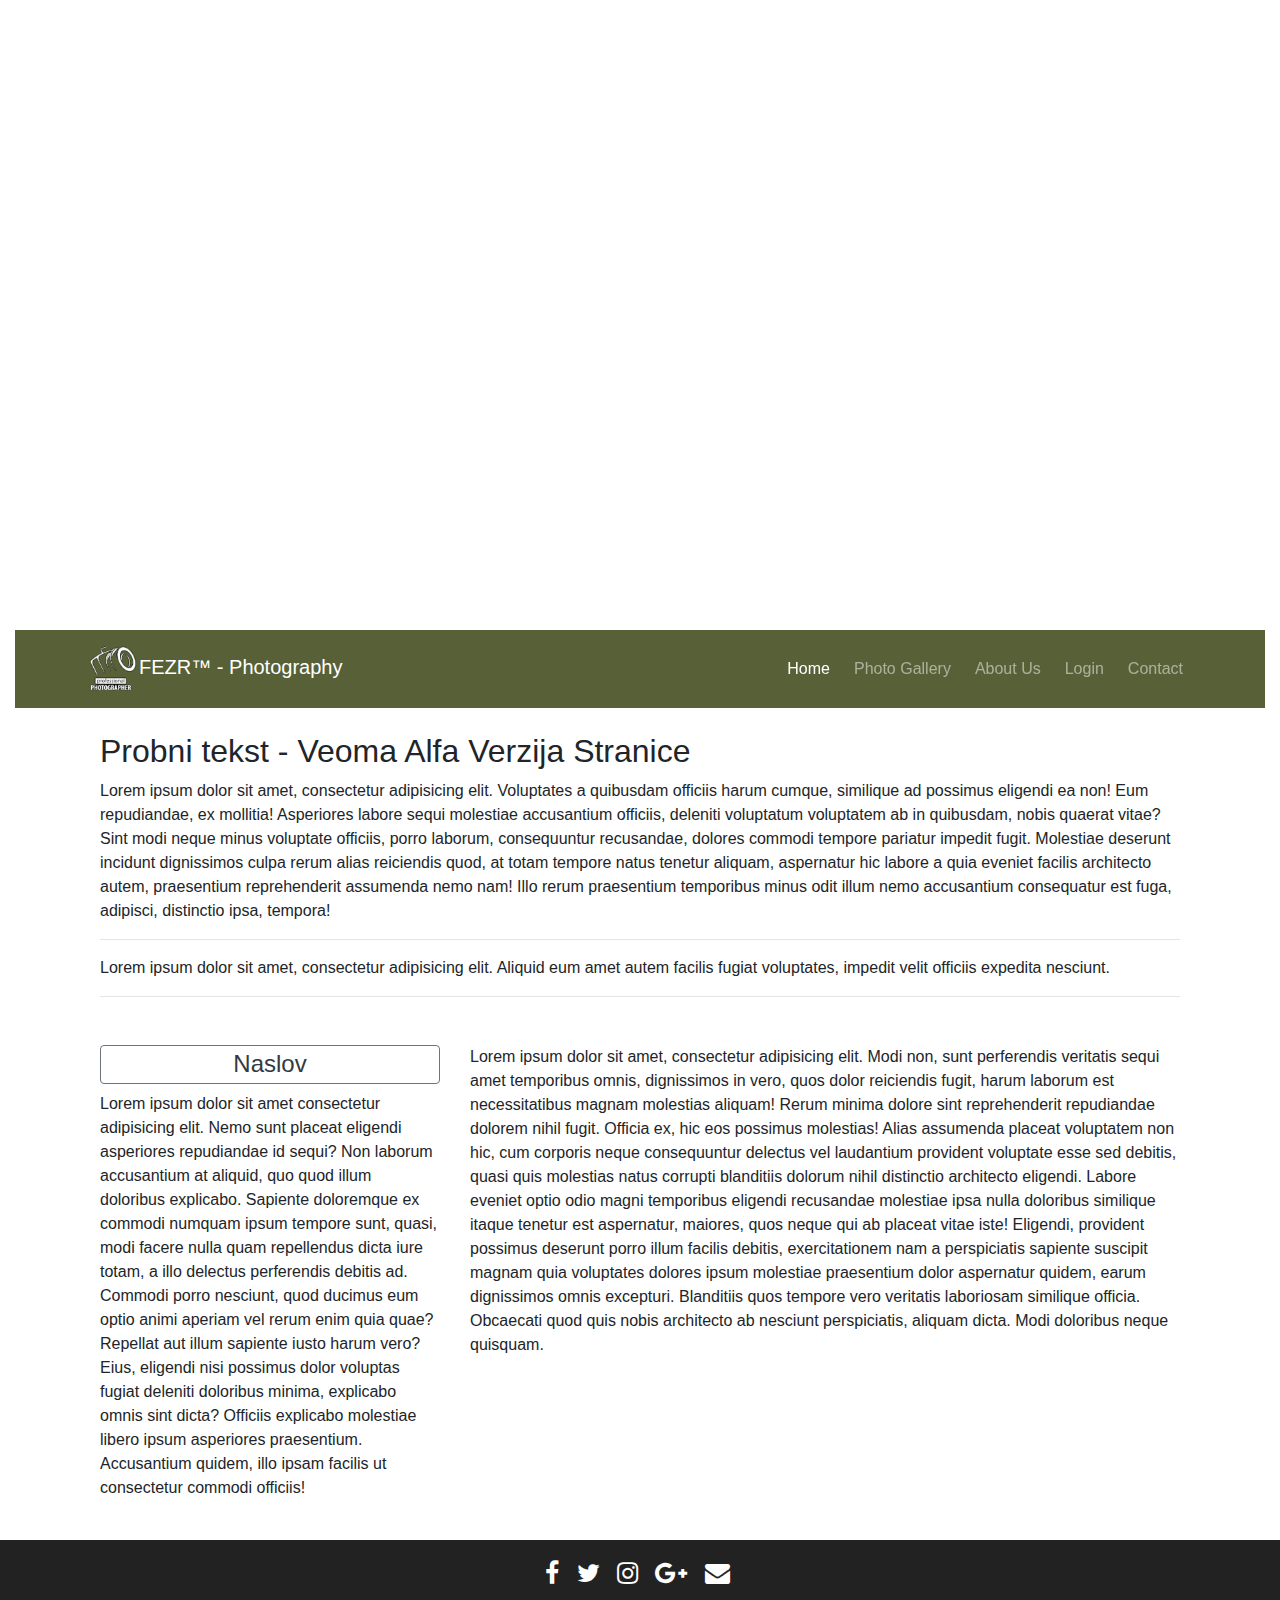
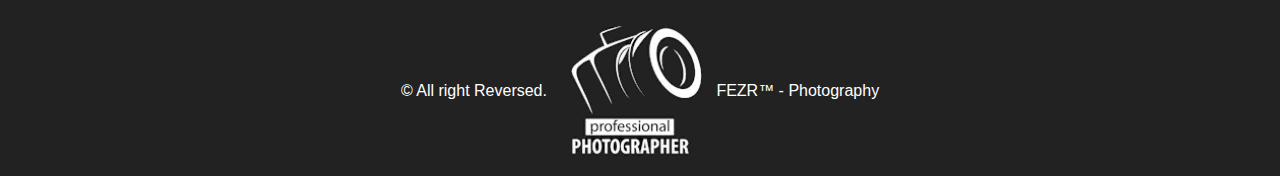
==== Zavrsni/index.html @ 6bd1c499 "Update index.html" ====
<!doctype html>
<html>
<head>
<meta charset="utf-8">
<meta name="viewport" content="width=device-width, initial-scale=1, shrink-to-fit=no">
<title>FEZR Neki Naslov</title>
	
<!-- CSS BS -->
<link href="https://stackpath.bootstrapcdn.com/bootstrap/4.3.1/css/bootstrap.min.css" rel="stylesheet" type="text/css">
<link href="css/main.css" rel="stylesheet" type="text/css">
<link rel="stylesheet" href="https://cdnjs.cloudflare.com/ajax/libs/font-awesome/4.7.0/css/font-awesome.min.css">
	
<!--Fonts-->
<link href="https://fonts.googleapis.com/css?family=Srisakdi" rel="stylesheet">
<link href="https://fonts.googleapis.com/css?family=Rokkitt" rel="stylesheet">

<!-- Scripts -->
<script src="https://ajax.googleapis.com/ajax/libs/jquery/3.2.1/jquery.min.js"></script>
<script src="https://maxcdn.bootstrapcdn.com/bootstrap/4.0.0/js/bootstrap.min.js"></script>
<script src="https://cdnjs.cloudflare.com/ajax/libs/popper.js/1.13.0/umd/popper.min.js"></script>
</head>

<body>
<div  class="container-fluid">
<div class="header background-image py-2">
    <div class="text-white">
        <div class="row mt-5">
                <div class="col-12 text-center">
                        <h1 class="h1font mt-5 pt-5">Neki Veliki Tekst</h1>
                        <h4 class="h4font mt-4">Neki manji tekst sa kratkim opisom - filozofiranje</h4>
                    </div>

        </div>
        <!--/row-->
    </div>
    <!--container-->
</div>
<span class="position-absolute trigger"></span>
<nav class="navbar navbar-expand-lg sticky-top navbar-dark navbar-back py-2">
    <div class="container">
        <a class="navbar-brand" href="#"><span><img class="logo_pic" src="images/Camera.png"></span><span class="remove">FEZR™ - Photography</span></a>
        <button class="navbar-toggler navbar-toggler-right" type="button" data-toggle="collapse" data-target="#navbar1">
            <span class="navbar-toggler-icon"></span>
        </button>
        <div class="collapse navbar-collapse" id="navbar1">
            <ul class="navbar-nav ml-auto">
                <li class="nav-item active hvr-underline-from-center px-1">
                    <a class="nav-link" href="#">Home</a>
                </li>
                <li class="nav-item hvr-underline-from-center px-1">
                    <a class="nav-link" href="photo.html">Photo Gallery</a>
                </li>
                <li class="nav-item hvr-underline-from-center px-1">
                    <a class="nav-link" href="about.html">About Us</a>
                </li>
                <li class="nav-item hvr-underline-from-center px-1">
                    <a class="nav-link" href="login.html">Login</a>
				</li>
				<li class="nav-item hvr-underline-from-center px-1">
                    <a class="nav-link" href="contact.html">Contact</a>
                </li>
            </ul>
        </div>
    </div>
    <script src="javascript/navbar.js"></script>
</nav>


	<div class="container">
		<div class="col-sm-12 py-4">
				<h2>Probni tekst - Veoma Alfa Verzija Stranice</h2>

				<p>Lorem ipsum dolor sit amet, consectetur adipisicing elit. Voluptates a quibusdam officiis harum cumque, similique ad possimus eligendi ea non! Eum repudiandae, ex mollitia! Asperiores labore sequi molestiae accusantium officiis, deleniti voluptatum voluptatem ab in quibusdam, nobis quaerat vitae? Sint modi neque minus voluptate officiis, porro laborum, consequuntur recusandae, dolores commodi tempore pariatur impedit fugit. Molestiae deserunt incidunt dignissimos culpa rerum alias reiciendis quod, at totam tempore natus tenetur aliquam, aspernatur hic labore a quia eveniet facilis architecto autem, praesentium reprehenderit assumenda nemo nam! Illo rerum praesentium temporibus minus odit illum nemo accusantium consequatur est fuga, adipisci, distinctio ipsa, tempora!</p>

				<hr>
				<p>Lorem ipsum dolor sit amet, consectetur adipisicing elit. Aliquid eum amet autem facilis fugiat voluptates, impedit velit officiis expedita nesciunt.</p>
				<hr class="mb-5">
				
				<div class="row boxtext">
					<div class="col-sm-12 col-md-6 col-xl-4">
							<h4 class="text-center bg-white p-1 text-dark border border-secondary rounded">Naslov</h4>
							<p>Lorem ipsum dolor sit amet consectetur adipisicing elit. Nemo sunt placeat eligendi asperiores repudiandae id sequi? Non laborum accusantium at aliquid, quo quod illum doloribus explicabo. Sapiente doloremque ex commodi numquam ipsum tempore sunt, quasi, modi facere nulla quam repellendus dicta iure totam, a illo delectus perferendis debitis ad. Commodi porro nesciunt, quod ducimus eum optio animi aperiam vel rerum enim quia quae? Repellat aut illum sapiente iusto harum vero? Eius, eligendi nisi possimus dolor voluptas fugiat deleniti doloribus minima, explicabo omnis sint dicta? Officiis explicabo molestiae libero ipsum asperiores praesentium. Accusantium quidem, illo ipsam facilis ut consectetur commodi officiis!</p>
					</div>  
					
					<div class="col-sm-12 col-md-6 col-xl-8">
							<p>Lorem ipsum dolor sit amet, consectetur adipisicing elit. Modi non, sunt perferendis veritatis sequi amet temporibus omnis, dignissimos in vero, quos dolor reiciendis fugit, harum laborum est necessitatibus magnam molestias aliquam! Rerum minima dolore sint reprehenderit repudiandae dolorem nihil fugit. Officia ex, hic eos possimus molestias! Alias assumenda placeat voluptatem non hic, cum corporis neque consequuntur delectus vel laudantium provident voluptate esse sed debitis, quasi quis molestias natus corrupti blanditiis dolorum nihil distinctio architecto eligendi. Labore eveniet optio odio magni temporibus eligendi recusandae molestiae ipsa nulla doloribus similique itaque tenetur est aspernatur, maiores, quos neque qui ab placeat vitae iste! Eligendi, provident possimus deserunt porro illum facilis debitis, exercitationem nam a perspiciatis sapiente suscipit magnam quia voluptates dolores ipsum molestiae praesentium dolor aspernatur quidem, earum dignissimos omnis excepturi. Blanditiis quos tempore vero veritatis laboriosam similique officia. Obcaecati quod quis nobis architecto ab nesciunt perspiciatis, aliquam dicta. Modi doloribus neque quisquam.</p>
					</div>   

				</div>
		</div>
		<!--/row-->
	</div>
</div>

	
<!-- Footer -->
<section id="footer">
		<div class="container">		
			<div class="row">
				<div class="col-xs-12 col-sm-12 col-md-12 mt-2 mt-sm-2">
					<ul class="list-unstyled list-inline social text-center">
						<li class="list-inline-item"><a href="#"><i class="fa fa-facebook"></i></a></li>
						<li class="list-inline-item"><a href="#"><i class="fa fa-twitter"></i></a></li>
						<li class="list-inline-item"><a href="#"><i class="fa fa-instagram"></i></a></li>
						<li class="list-inline-item"><a href="#"><i class="fa fa-google-plus"></i></a></li>
						<li class="list-inline-item"><a href="#" target="_blank"><i class="fa fa-envelope"></i></a></li>
					</ul>
				</div>
			
				<div class="col-xs-12 col-sm-12 col-md-12 mt-2 mt-sm-2 text-center text-white">

					<p class="h6">&copy All right Reversed.<a class="text-green ml-2" href="#" target="_blank"><span><img class="logo_pic" src="images/Camera.png"></span> FEZR™ - Photography</a></p>

				</div>
			</div>
		</div>
</section>
	<!-- ./Footer -->
</body>
</html>
---- Zavrsni/css/main.css ----
/* Istorija:
CP: Copy-Paste
main.css: samo za globalni izgled stranica, za personalno prilagodjavanje stranice, koristiti lokalni css
*/


/*header + container */
.background-image {
    min-height: 70vh;
    background-image: url('https://blogmedia.evbstatic.com/wp-content/uploads/wpmulti/sites/3/2017/03/17121953/iStock-610259354.jpg');
    background-size: cover;
    background-position: center;
}

.navbar-back {
    /*background-color: #27663e !important;*/
	/*background-color: #777e52 !important;*/
	background-color: #576037 !important;
576037

}

.sticky-top {
    transition: all 0.25s ease-in;
}

.stuck .sticky-top {
    background-color: #222 !important;
    padding-top: 3px !important;
    padding-bottom: 3px !important;
}


.navbar .navbar-collapse {
    text-align: center;
}

.h1font {
    font-size: 5em !important;
    font-family: 'Rokkitt', serif;
}

.h4font {
    font-size: 1em !important;
    font-family: 'Srisakdi', cursive;
}

.logo_pic {
    max-width:15%; 
    height:auto;
}

/* Underline From Center */
.hvr-underline-from-center {
    display: inline-block;
    vertical-align: middle;
    -webkit-transform: translateZ(0);
    transform: translateZ(0);
    box-shadow: 0 0 1px rgba(0, 0, 0, 0);
    -webkit-backface-visibility: hidden;
    backface-visibility: hidden;
    -moz-osx-font-smoothing: grayscale;
    position: relative;
    overflow: hidden;
}
.hvr-underline-from-center:before {
    content: "";
    position: absolute;
    z-index: -1;
    left: 50%;
    right: 50%;
    bottom: 0;
    background: #9aedb8;
    height: 4px;
    -webkit-transition-property: left, right;
    transition-property: left, right;
    -webkit-transition-duration: 0.3s;
    transition-duration: 0.3s;
    -webkit-transition-timing-function: ease-out;
    transition-timing-function: ease-out;
}
.hvr-underline-from-center:hover:before, .hvr-underline-from-center:focus:before, .hvr-underline-from-center:active:before {
    left: 0;
    right: 0;
}
/* Shutter Out Horizontal */
.hvr-shutter-out-horizontal {
   display: inline-block;
    vertical-align: middle;
    -webkit-transform: translateZ(0);
    transform: translateZ(0);
    box-shadow: 0 0 1px rgba(0, 0, 0, 0);
    -webkit-backface-visibility: hidden;
    backface-visibility: hidden;
    -moz-osx-font-smoothing: grayscale;
    position: relative;
    -webkit-transition-property: color;
    transition-property: color;
    -webkit-transition-duration: 0.3s;
    transition-duration: 0.3s;
}
.hvr-shutter-out-horizontal:before {
    content: "";
    position: absolute;
    z-index: -1;
    top: 0;
    bottom: 0;
    left: 0;
    right: 0;
    background: #9aedb8;
    -webkit-transform: scaleX(0);
    transform: scaleX(0);
    -webkit-transform-origin: 50%;
    transform-origin: 50%;
    -webkit-transition-property: transform;
    transition-property: transform;
    -webkit-transition-duration: 0.3s;
    transition-duration: 0.3s;
    -webkit-transition-timing-function: ease-out;
    transition-timing-function: ease-out;
}
.hvr-shutter-out-horizontal:hover, .hvr-shutter-out-horizontal:focus, .hvr-shutter-out-horizontal:active {
    color: #fff;
}
.hvr-shutter-out-horizontal:hover:before, .hvr-shutter-out-horizontal:focus:before, .hvr-shutter-out-horizontal:active:before {
    -webkit-transform: scaleX(1);
    transform: scaleX(1);
}


/* Footer */
section {
    padding: 10px 0 0;
	/*margin: 0 15px;*/
}

section .section-title {
    text-align: center;
    color: #222222;
    margin-bottom: 50px;
    text-transform: uppercase;
}
#footer {
    background: #222 !important;
}

#footer a {
    color: #ffffff;
    text-decoration: none !important;
    background-color: transparent;
    -webkit-text-decoration-skip: objects;
}
#footer ul.social li{
	padding: 3px 0;
}
#footer ul.social li a i {
    margin-right: 5px;
	font-size:25px;
	-webkit-transition: .5s all ease;
	-moz-transition: .5s all ease;
	transition: .5s all ease;
}
#footer ul.social li:hover a i {
	font-size:30px;
	margin-top:-10px;
}
#footer ul.social li a,
#footer ul.quick-links li a{
	color:#ffffff;
}
#footer ul.social li a:hover{
	color:#eeeeee;
}

#footer ul.quick-links li:hover{
	padding: 3px 0;
	margin-left:5px;
	font-weight:700;
}

@media (max-width:767px){
	#footer h5 {
    padding-left: 0;
    border-left: transparent;
    padding-bottom: 0px;
    margin-bottom: 10px;
	}	
	.h1font {
	    font-size: 10vw !important;
    }
    .remove {
        display: block!important;
    }
}

@media (max-width:576px){
		.h1font {
	    font-size: 10vw !important;
	}	
	#footer h5 {
	border-bottom: 1px solid #eeeeee;
	}
}
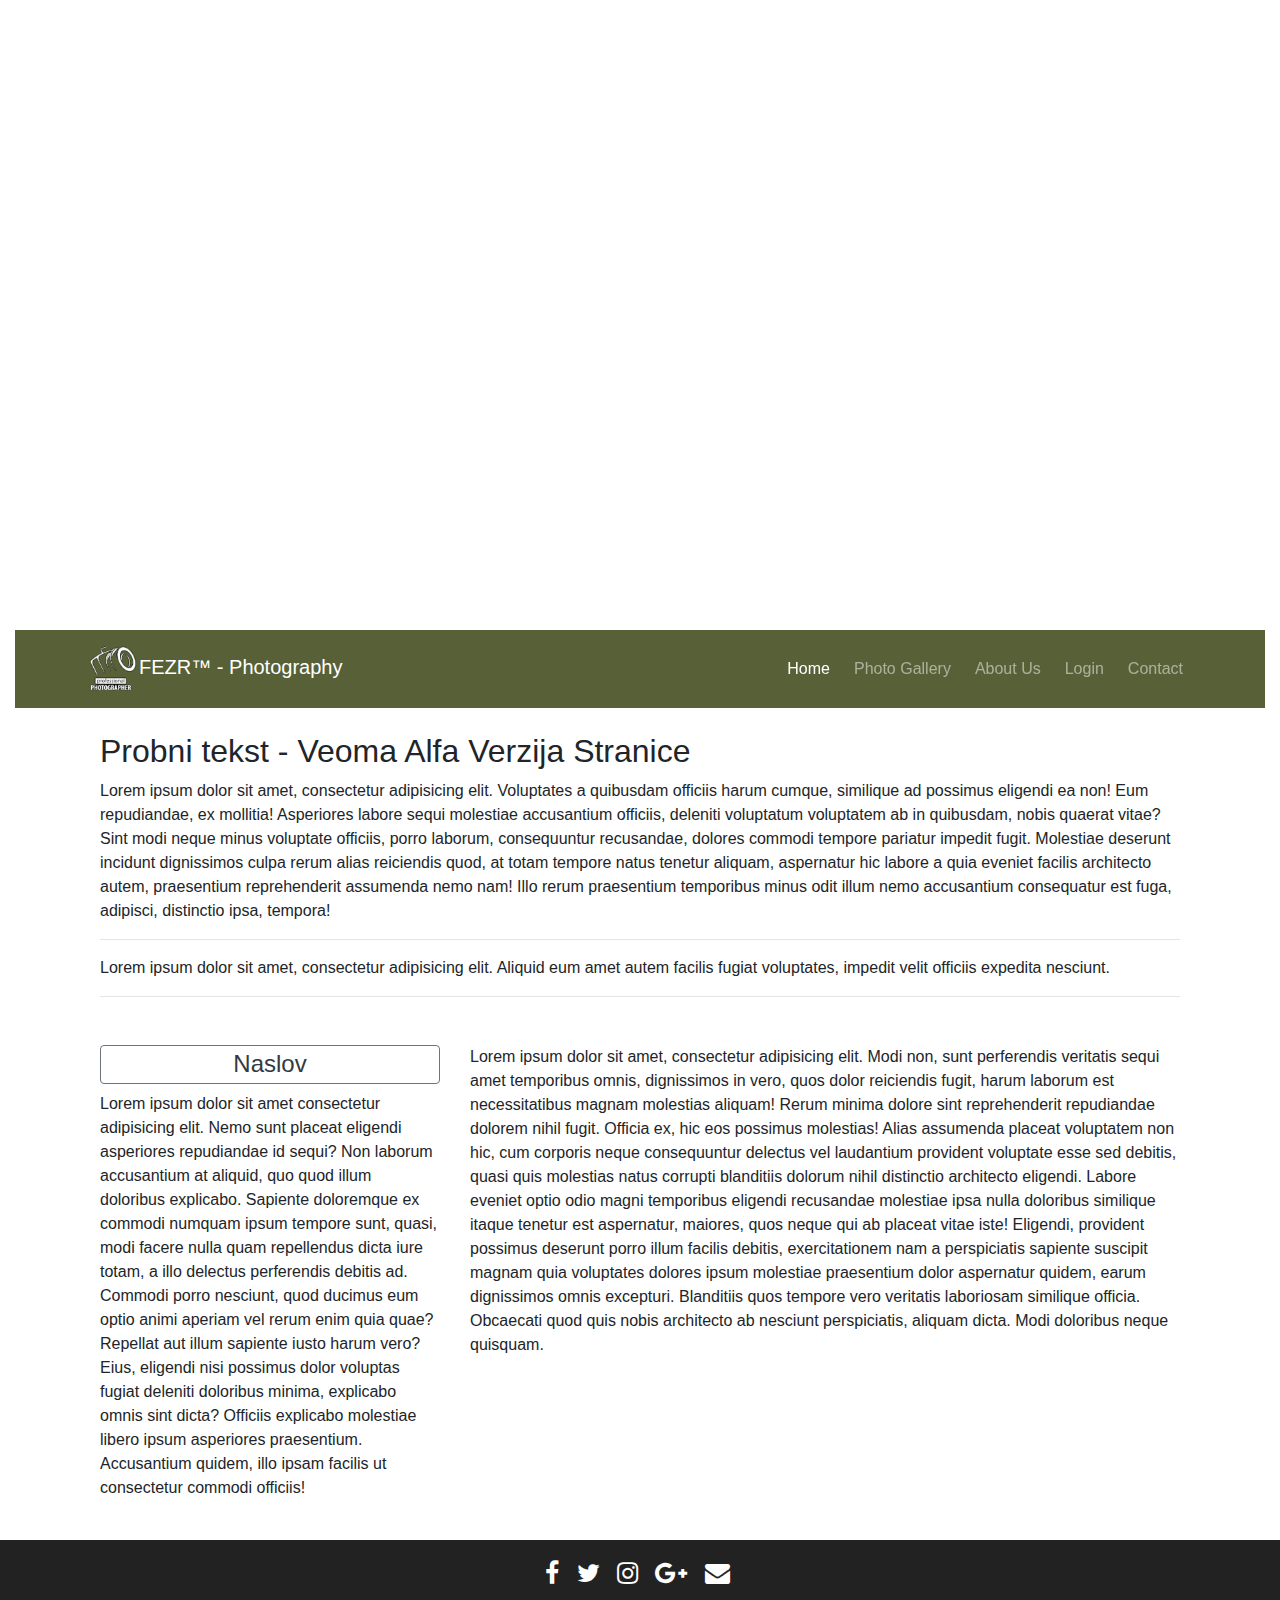
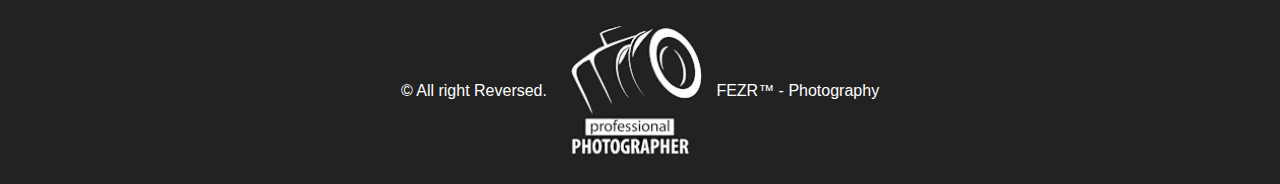
==== commit 6eb24c37: "Update index.html" ====
--- a/Zavrsni/index.html
+++ b/Zavrsni/index.html
@@ -109,7 +109,7 @@
 			
 				<div class="col-xs-12 col-sm-12 col-md-12 mt-2 mt-sm-2 text-center text-white">
 
-					<p class="h6">&copy All right Reversed.<a class="text-green ml-2" href="#" target="_blank"><span><img class="logo_pic" src="images/Camera.png"></span> FEZR™ - Photography</a></p>
+					<p class="h7">&copy All right Reversed.<a class="text-green ml-2" href="#" target="_blank"><span><img class="logo_pic" src="images/Camera.png"></span> FEZR™ - Photography</a></p>
 
 				</div>
 			</div>
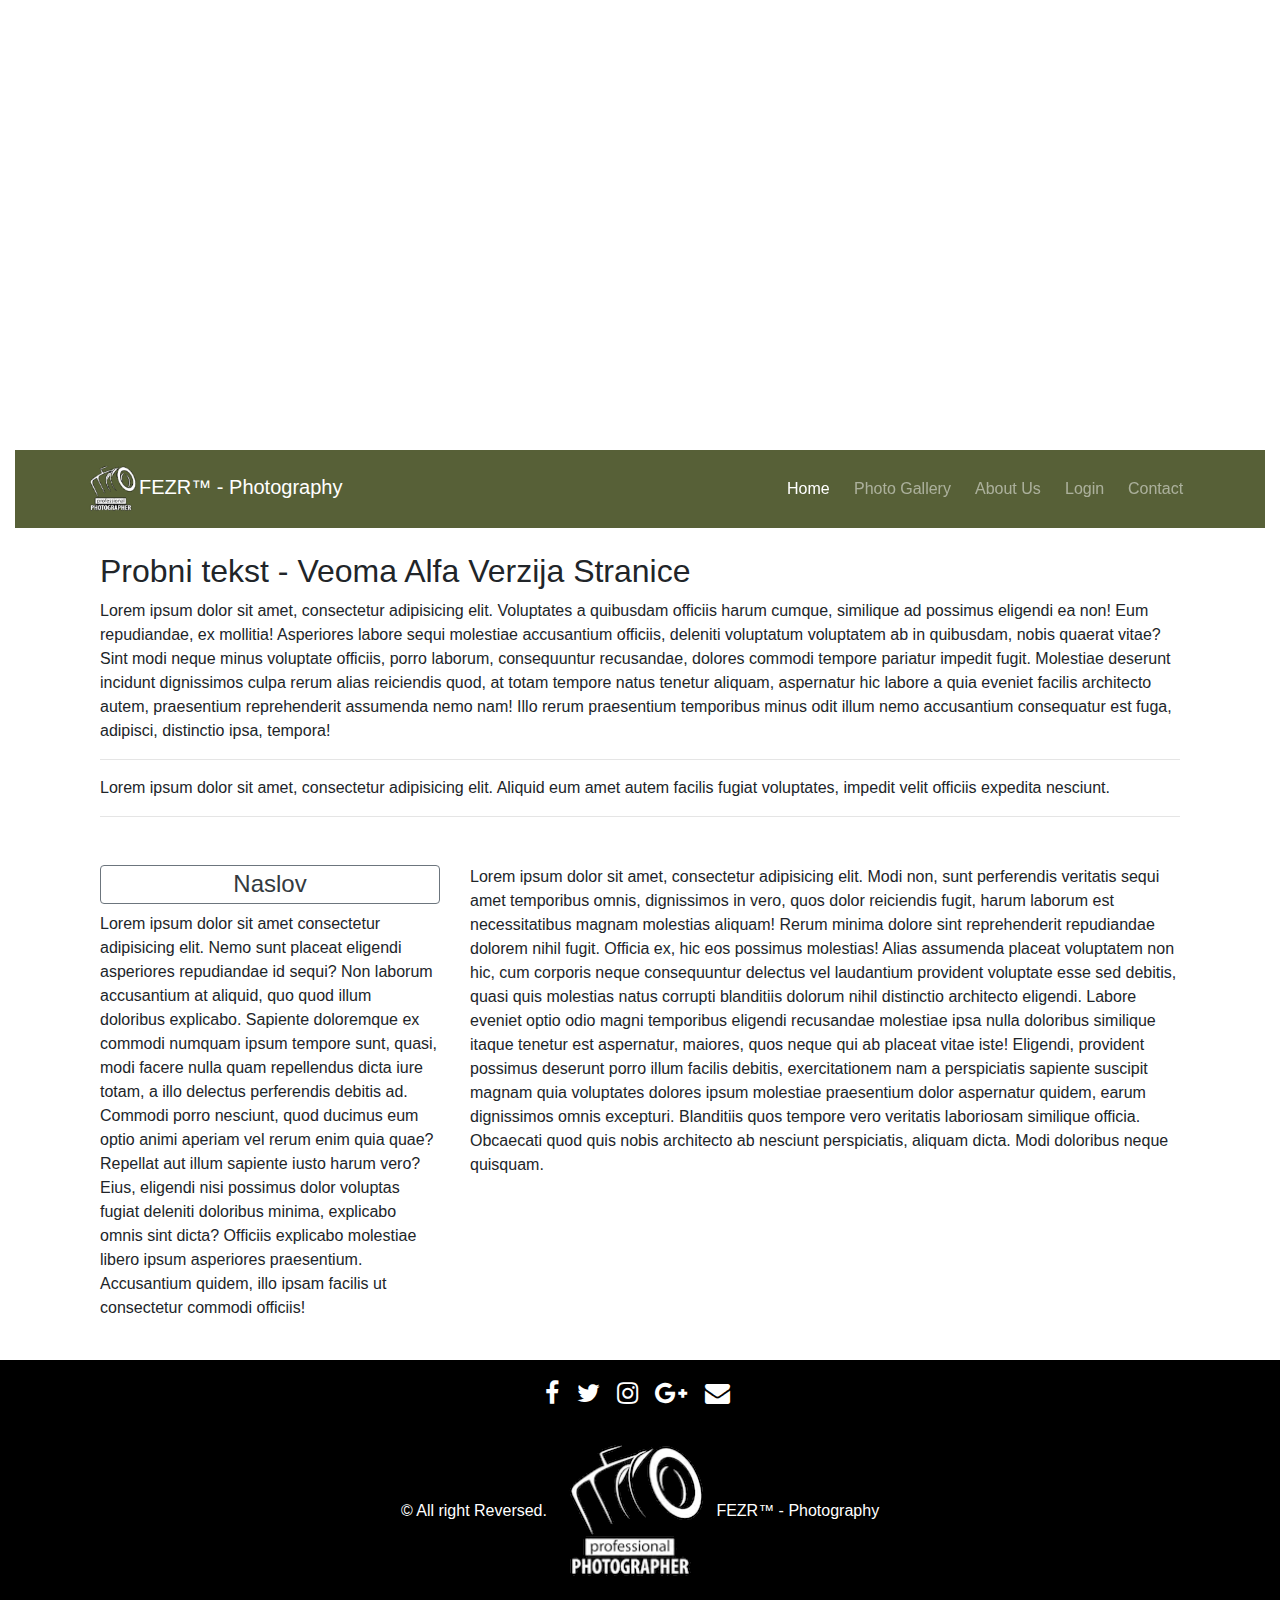
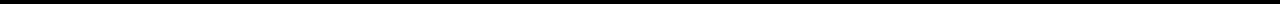
==== commit 75e98e46: "ispravljen hover efekat, hvr-shadow-radial aktivan" ====
--- a/Zavrsni/index.html
+++ b/Zavrsni/index.html
@@ -1,4 +1,4 @@
-<!doctype html>
+﻿<!doctype html>
 <html>
 <head>
 <meta charset="utf-8">
@@ -24,17 +24,15 @@
 <div  class="container-fluid">
 <div class="header background-image py-2">
     <div class="text-white">
-        <div class="row mt-5">
                 <div class="col-12 text-center">
-                        <h1 class="h1font mt-5 pt-5">Neki Veliki Tekst</h1>
-                        <h4 class="h4font mt-4">Neki manji tekst sa kratkim opisom - filozofiranje</h4>
-                    </div>
-
-        </div>
+                        <h1 class="h1font mt-1 pb-5">Neki Veliki Tekst</h1>
+                        <h4 class="h4font mt-5 pt-5">Neki manji tekst sa kratkim opisom - filozofiranje</h4>
+                </div>	
         <!--/row-->
     </div>
     <!--container-->
 </div>
+
 <span class="position-absolute trigger"></span>
 <nav class="navbar navbar-expand-lg sticky-top navbar-dark navbar-back py-2">
     <div class="container">
@@ -44,19 +42,19 @@
         </button>
         <div class="collapse navbar-collapse" id="navbar1">
             <ul class="navbar-nav ml-auto">
-                <li class="nav-item active hvr-underline-from-center px-1">
+                <li class="nav-item active hvr-shadow-radial px-1">
                     <a class="nav-link" href="#">Home</a>
                 </li>
-                <li class="nav-item hvr-underline-from-center px-1">
+                <li class="nav-item hvr-shadow-radial px-1">
                     <a class="nav-link" href="photo.html">Photo Gallery</a>
                 </li>
-                <li class="nav-item hvr-underline-from-center px-1">
+                <li class="nav-item hvr-shadow-radial px-1">
                     <a class="nav-link" href="about.html">About Us</a>
                 </li>
-                <li class="nav-item hvr-underline-from-center px-1">
+                <li class="nav-item hvr-shadow-radial px-1">
                     <a class="nav-link" href="login.html">Login</a>
 				</li>
-				<li class="nav-item hvr-underline-from-center px-1">
+				<li class="nav-item hvr-shadow-radial px-1">
                     <a class="nav-link" href="contact.html">Contact</a>
                 </li>
             </ul>
@@ -77,6 +75,7 @@
 				<hr class="mb-5">
 				
 				<div class="row boxtext">
+				
 					<div class="col-sm-12 col-md-6 col-xl-4">
 							<h4 class="text-center bg-white p-1 text-dark border border-secondary rounded">Naslov</h4>
 							<p>Lorem ipsum dolor sit amet consectetur adipisicing elit. Nemo sunt placeat eligendi asperiores repudiandae id sequi? Non laborum accusantium at aliquid, quo quod illum doloribus explicabo. Sapiente doloremque ex commodi numquam ipsum tempore sunt, quasi, modi facere nulla quam repellendus dicta iure totam, a illo delectus perferendis debitis ad. Commodi porro nesciunt, quod ducimus eum optio animi aperiam vel rerum enim quia quae? Repellat aut illum sapiente iusto harum vero? Eius, eligendi nisi possimus dolor voluptas fugiat deleniti doloribus minima, explicabo omnis sint dicta? Officiis explicabo molestiae libero ipsum asperiores praesentium. Accusantium quidem, illo ipsam facilis ut consectetur commodi officiis!</p>
--- a/Zavrsni/css/main.css
+++ b/Zavrsni/css/main.css
@@ -6,7 +6,7 @@
 
 /*header + container */
 .background-image {
-    min-height: 70vh;
+    min-height: 50vh;
     background-image: url('https://blogmedia.evbstatic.com/wp-content/uploads/wpmulti/sites/3/2017/03/17121953/iStock-610259354.jpg');
     background-size: cover;
     background-position: center;
@@ -50,83 +50,43 @@
     height:auto;
 }
 
-/* Underline From Center */
-.hvr-underline-from-center {
+/* Shadow Radial */
+.hvr-shadow-radial {
     display: inline-block;
     vertical-align: middle;
-    -webkit-transform: translateZ(0);
-    transform: translateZ(0);
+    -webkit-transform: perspective(1px) translateZ(0);
+    transform: perspective(1px) translateZ(0);
     box-shadow: 0 0 1px rgba(0, 0, 0, 0);
-    -webkit-backface-visibility: hidden;
-    backface-visibility: hidden;
-    -moz-osx-font-smoothing: grayscale;
     position: relative;
-    overflow: hidden;
-}
-.hvr-underline-from-center:before {
-    content: "";
+  }
+  .hvr-shadow-radial:before, .hvr-shadow-radial:after {
+    pointer-events: none;
     position: absolute;
-    z-index: -1;
-    left: 50%;
-    right: 50%;
-    bottom: 0;
-    background: #9aedb8;
-    height: 4px;
-    -webkit-transition-property: left, right;
-    transition-property: left, right;
-    -webkit-transition-duration: 0.3s;
-    transition-duration: 0.3s;
-    -webkit-transition-timing-function: ease-out;
-    transition-timing-function: ease-out;
-}
-.hvr-underline-from-center:hover:before, .hvr-underline-from-center:focus:before, .hvr-underline-from-center:active:before {
+    content: '';
     left: 0;
-    right: 0;
-}
-/* Shutter Out Horizontal */
-.hvr-shutter-out-horizontal {
-   display: inline-block;
-    vertical-align: middle;
-    -webkit-transform: translateZ(0);
-    transform: translateZ(0);
-    box-shadow: 0 0 1px rgba(0, 0, 0, 0);
-    -webkit-backface-visibility: hidden;
-    backface-visibility: hidden;
-    -moz-osx-font-smoothing: grayscale;
-    position: relative;
-    -webkit-transition-property: color;
-    transition-property: color;
-    -webkit-transition-duration: 0.3s;
-    transition-duration: 0.3s;
-}
-.hvr-shutter-out-horizontal:before {
-    content: "";
-    position: absolute;
-    z-index: -1;
-    top: 0;
-    bottom: 0;
-    left: 0;
-    right: 0;
-    background: #9aedb8;
-    -webkit-transform: scaleX(0);
-    transform: scaleX(0);
-    -webkit-transform-origin: 50%;
-    transform-origin: 50%;
-    -webkit-transition-property: transform;
-    transition-property: transform;
-    -webkit-transition-duration: 0.3s;
-    transition-duration: 0.3s;
-    -webkit-transition-timing-function: ease-out;
-    transition-timing-function: ease-out;
-}
-.hvr-shutter-out-horizontal:hover, .hvr-shutter-out-horizontal:focus, .hvr-shutter-out-horizontal:active {
-    color: #fff;
-}
-.hvr-shutter-out-horizontal:hover:before, .hvr-shutter-out-horizontal:focus:before, .hvr-shutter-out-horizontal:active:before {
-    -webkit-transform: scaleX(1);
-    transform: scaleX(1);
-}
-
+    width: 100%;
+    box-sizing: border-box;
+    background-repeat: no-repeat;
+    height: 5px;
+    opacity: 0;
+    -webkit-transition-duration: 0.6s;
+    transition-duration: 0.6s;
+    -webkit-transition-property: opacity;
+    transition-property: opacity;
+  }
+  .hvr-shadow-radial:before {
+    bottom: 80%;
+    background: -webkit-radial-gradient(50% 150%, ellipse, rgba(255, 255, 255, 0.6) 0%, rgba(0, 0, 0, 0) 75%);
+    background: radial-gradient(ellipse at 50% 150%, rgba(255, 255, 255, 0.6) 0%, rgba(0, 0, 0, 0) 75%);
+  }
+  .hvr-shadow-radial:after {
+    top: 90%;
+    background: -webkit-radial-gradient(50% -50%, ellipse, rgba(255, 255, 255, 0.6) 0%, rgba(0, 0, 0, 0) 75%);
+    background: radial-gradient(ellipse at 50% -50%, rgba(255, 255, 255, 0.6) 0%, rgba(0, 0, 0, 0) 75%);
+  }
+  .hvr-shadow-radial:hover:before, .hvr-shadow-radial:focus:before, .hvr-shadow-radial:active:before, .hvr-shadow-radial:hover:after, .hvr-shadow-radial:focus:after, .hvr-shadow-radial:active:after {
+    opacity: 1;
+  } 
 
 /* Footer */
 section {
@@ -141,7 +101,7 @@
     text-transform: uppercase;
 }
 #footer {
-    background: #222 !important;
+    background: #000 !important;
 }
 
 #footer a {
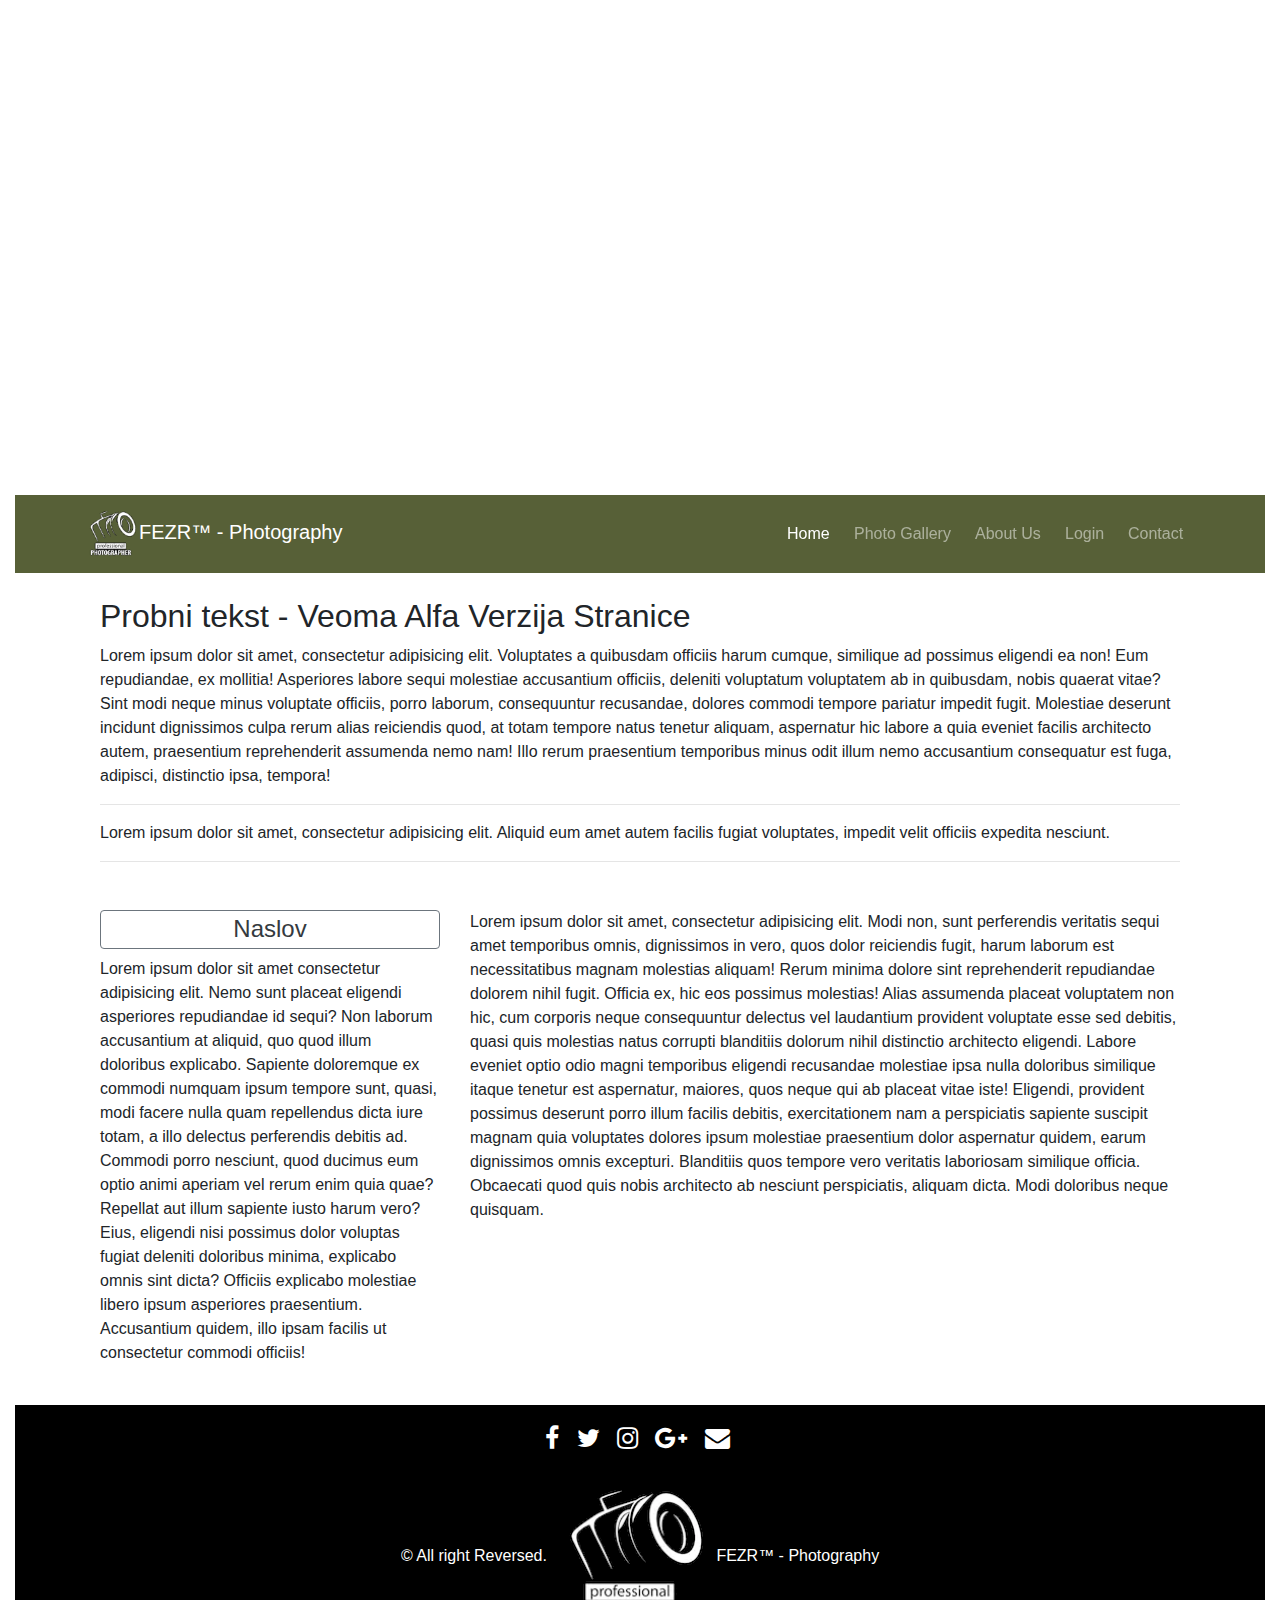
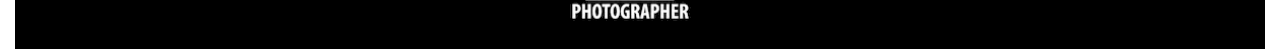
==== commit d9224e9b: "Add files via upload" ====
--- a/Zavrsni/index.html
+++ b/Zavrsni/index.html
@@ -108,7 +108,7 @@
 			
 				<div class="col-xs-12 col-sm-12 col-md-12 mt-2 mt-sm-2 text-center text-white">
 
-					<p class="h7">&copy All right Reversed.<a class="text-green ml-2" href="#" target="_blank"><span><img class="logo_pic" src="images/Camera.png"></span> FEZR™ - Photography</a></p>
+					<p class="h7 font_small">&copy All right Reversed.<a class="ml-2" href="#" target="_blank"><span><img class="logo_pic" src="images/Camera.png"></span> FEZR™ - Photography</a></p>
 
 				</div>
 			</div>
--- a/Zavrsni/css/main.css
+++ b/Zavrsni/css/main.css
@@ -6,7 +6,7 @@
 
 /*header + container */
 .background-image {
-    min-height: 50vh;
+    min-height: 55vh;
     background-image: url('https://blogmedia.evbstatic.com/wp-content/uploads/wpmulti/sites/3/2017/03/17121953/iStock-610259354.jpg');
     background-size: cover;
     background-position: center;
@@ -16,7 +16,7 @@
     /*background-color: #27663e !important;*/
 	/*background-color: #777e52 !important;*/
 	background-color: #576037 !important;
-576037
+
 
 }
 
@@ -76,13 +76,13 @@
   }
   .hvr-shadow-radial:before {
     bottom: 80%;
-    background: -webkit-radial-gradient(50% 150%, ellipse, rgba(255, 255, 255, 0.6) 0%, rgba(0, 0, 0, 0) 75%);
-    background: radial-gradient(ellipse at 50% 150%, rgba(255, 255, 255, 0.6) 0%, rgba(0, 0, 0, 0) 75%);
+    background: -webkit-radial-gradient(50% 500%, ellipse, rgba(255, 255, 255, 0.6) 0%, rgba(0, 0, 0, 0) 80%);
+    background: radial-gradient(ellipse at 50% 500%, rgba(255, 255, 255, 0.6) 0%, rgba(0, 0, 0, 0) 80%);
   }
   .hvr-shadow-radial:after {
     top: 90%;
-    background: -webkit-radial-gradient(50% -50%, ellipse, rgba(255, 255, 255, 0.6) 0%, rgba(0, 0, 0, 0) 75%);
-    background: radial-gradient(ellipse at 50% -50%, rgba(255, 255, 255, 0.6) 0%, rgba(0, 0, 0, 0) 75%);
+    background: -webkit-radial-gradient(50% -50%, ellipse, rgba(255, 255, 255, 0.6) 0%, rgba(0, 0, 0, 0) 80%);
+    background: radial-gradient(ellipse at 50% -50%, rgba(255, 255, 255, 0.6) 0%, rgba(0, 0, 0, 0) 80%);
   }
   .hvr-shadow-radial:hover:before, .hvr-shadow-radial:focus:before, .hvr-shadow-radial:active:before, .hvr-shadow-radial:hover:after, .hvr-shadow-radial:focus:after, .hvr-shadow-radial:active:after {
     opacity: 1;
@@ -91,7 +91,7 @@
 /* Footer */
 section {
     padding: 10px 0 0;
-	/*margin: 0 15px;*/
+	margin: 0 15px;
 }
 
 section .section-title {
@@ -138,6 +138,10 @@
 	font-weight:700;
 }
 
+@media (min-width: 992px) {
+}
+
+
 @media (max-width:767px){
 	#footer h5 {
     padding-left: 0;
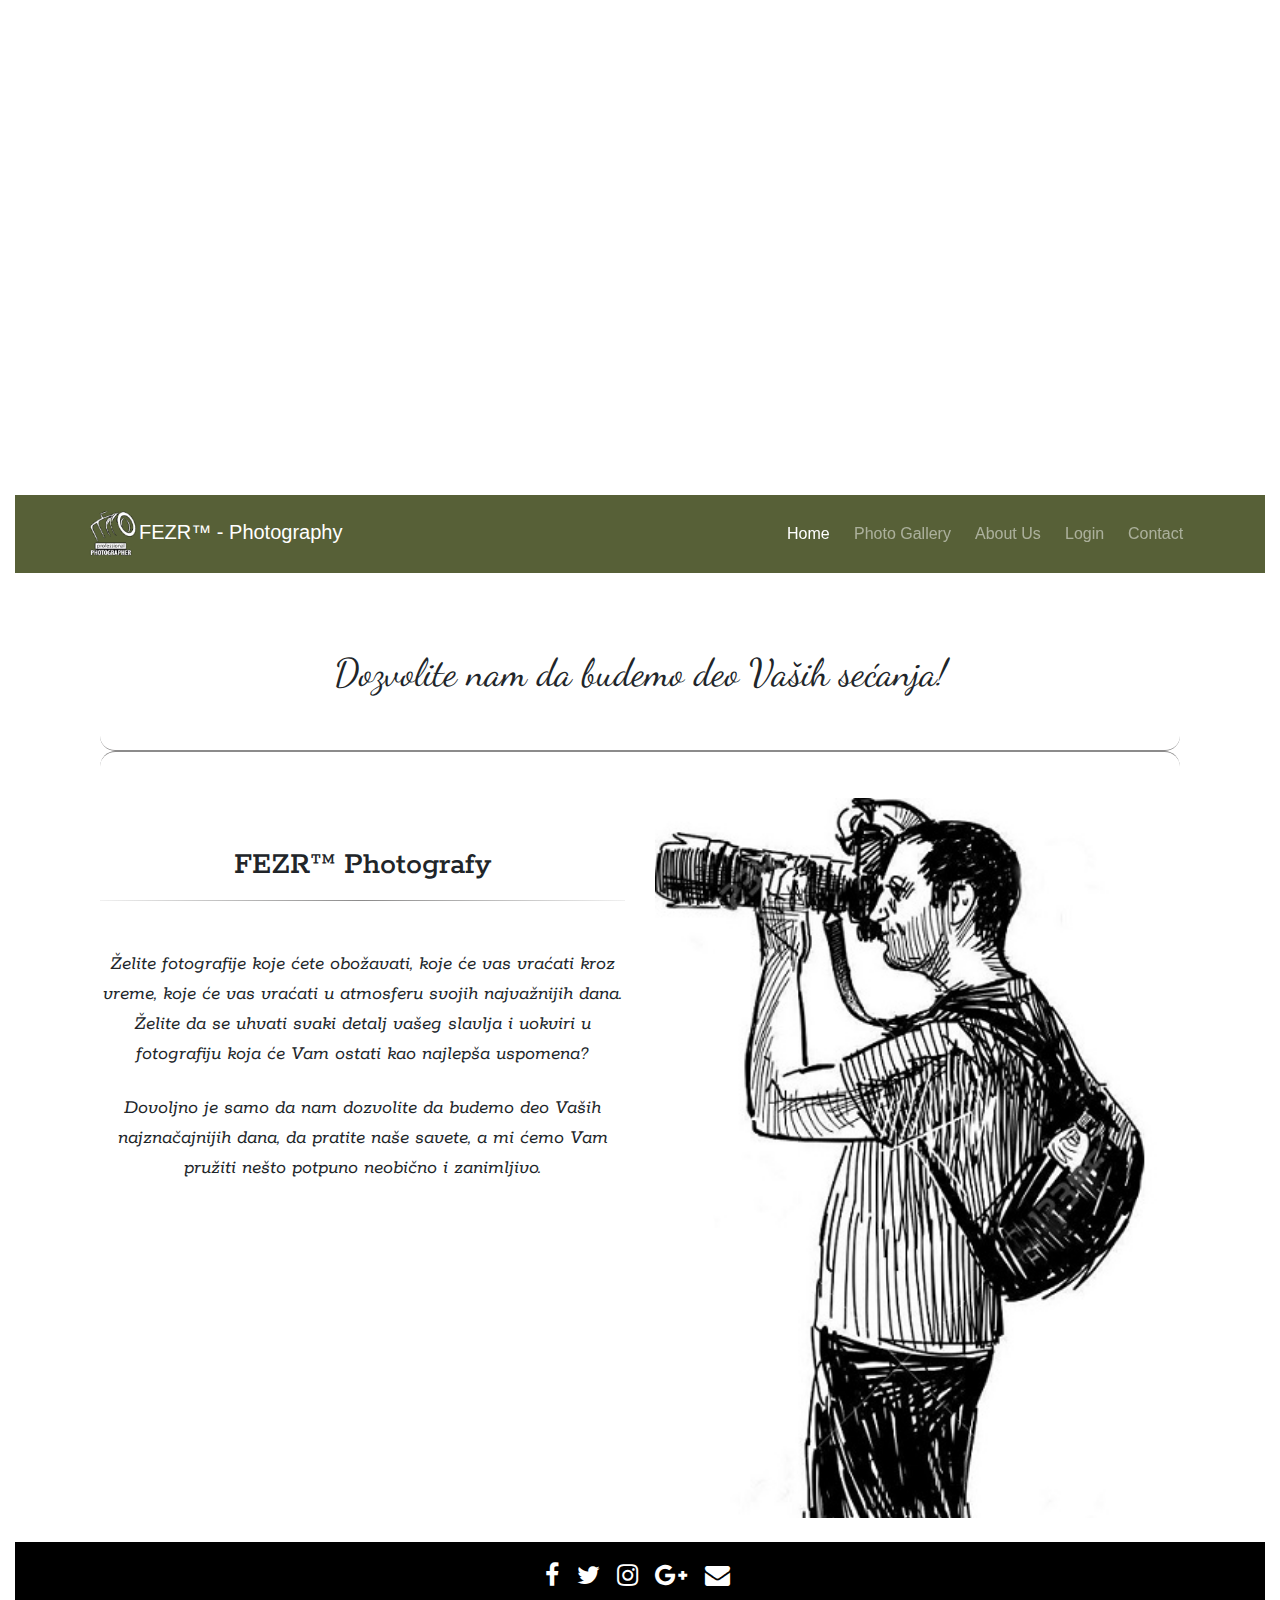
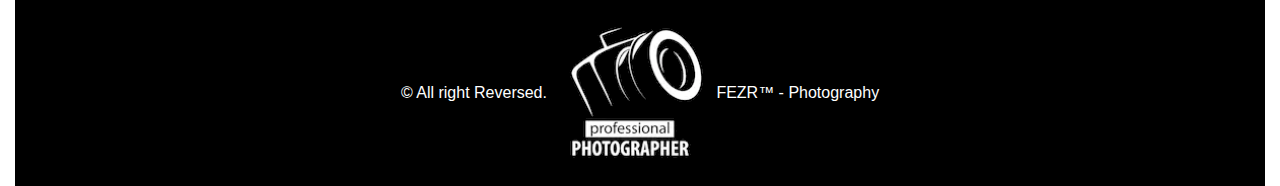
==== commit 7bc0e5fd: "Uradjena index stranica" ====
--- a/Zavrsni/index.html
+++ b/Zavrsni/index.html
@@ -8,11 +8,17 @@
 <!-- CSS BS -->
 <link href="https://stackpath.bootstrapcdn.com/bootstrap/4.3.1/css/bootstrap.min.css" rel="stylesheet" type="text/css">
 <link href="css/main.css" rel="stylesheet" type="text/css">
+<link href="css/index.css" rel="stylesheet" type="text/css">
 <link rel="stylesheet" href="https://cdnjs.cloudflare.com/ajax/libs/font-awesome/4.7.0/css/font-awesome.min.css">
 	
 <!--Fonts-->
 <link href="https://fonts.googleapis.com/css?family=Srisakdi" rel="stylesheet">
 <link href="https://fonts.googleapis.com/css?family=Rokkitt" rel="stylesheet">
+	
+<!--Naslovni font-->
+<link href="https://fonts.googleapis.com/css?family=Dancing+Script" rel="stylesheet">
+
+
 
 <!-- Scripts -->
 <script src="https://ajax.googleapis.com/ajax/libs/jquery/3.2.1/jquery.min.js"></script>
@@ -66,29 +72,32 @@
 
 	<div class="container">
 		<div class="col-sm-12 py-4">
-				<h2>Probni tekst - Veoma Alfa Verzija Stranice</h2>
+				<p class="page_title mt-5 mb-5">Dozvolite nam da budemo deo Vaših sećanja!</p>
+			
+				<hr class="style18">
 
-				<p>Lorem ipsum dolor sit amet, consectetur adipisicing elit. Voluptates a quibusdam officiis harum cumque, similique ad possimus eligendi ea non! Eum repudiandae, ex mollitia! Asperiores labore sequi molestiae accusantium officiis, deleniti voluptatum voluptatem ab in quibusdam, nobis quaerat vitae? Sint modi neque minus voluptate officiis, porro laborum, consequuntur recusandae, dolores commodi tempore pariatur impedit fugit. Molestiae deserunt incidunt dignissimos culpa rerum alias reiciendis quod, at totam tempore natus tenetur aliquam, aspernatur hic labore a quia eveniet facilis architecto autem, praesentium reprehenderit assumenda nemo nam! Illo rerum praesentium temporibus minus odit illum nemo accusantium consequatur est fuga, adipisci, distinctio ipsa, tempora!</p>
+<div class="row boxtext">
+	<div class="col-sm-12 col-md-6">
+	
 
-				<hr>
-				<p>Lorem ipsum dolor sit amet, consectetur adipisicing elit. Aliquid eum amet autem facilis fugiat voluptates, impedit velit officiis expedita nesciunt.</p>
-				<hr class="mb-5">
-				
-				<div class="row boxtext">
-				
-					<div class="col-sm-12 col-md-6 col-xl-4">
-							<h4 class="text-center bg-white p-1 text-dark border border-secondary rounded">Naslov</h4>
-							<p>Lorem ipsum dolor sit amet consectetur adipisicing elit. Nemo sunt placeat eligendi asperiores repudiandae id sequi? Non laborum accusantium at aliquid, quo quod illum doloribus explicabo. Sapiente doloremque ex commodi numquam ipsum tempore sunt, quasi, modi facere nulla quam repellendus dicta iure totam, a illo delectus perferendis debitis ad. Commodi porro nesciunt, quod ducimus eum optio animi aperiam vel rerum enim quia quae? Repellat aut illum sapiente iusto harum vero? Eius, eligendi nisi possimus dolor voluptas fugiat deleniti doloribus minima, explicabo omnis sint dicta? Officiis explicabo molestiae libero ipsum asperiores praesentium. Accusantium quidem, illo ipsam facilis ut consectetur commodi officiis!</p>
-					</div>  
+		<h2 class="text-center mt-5" style="font-family: 'Rokkitt', serif;">FEZR™ Photografy</h2>	
+			<hr class="style14">
+
+			<p class="text-center mt-5 p_font"><em>Želite fotografije koje ćete obožavati, koje će vas vraćati kroz vreme, koje će vas vraćati u atmosferu svojih najvažnijih dana. Želite da se uhvati svaki detalj vašeg slavlja i uokviri u fotografiju koja će Vam ostati kao najlepša uspomena?</em></p>
+			
+			<p class="text-center mt-4 p_font"><em>Dovoljno je samo da nam dozvolite da budemo deo Vaših najznačajnijih dana, da pratite naše savete, a mi ćemo Vam pružiti nešto potpuno neobično i zanimljivo.</em></p>
+
+	</div>  
 					
-					<div class="col-sm-12 col-md-6 col-xl-8">
-							<p>Lorem ipsum dolor sit amet, consectetur adipisicing elit. Modi non, sunt perferendis veritatis sequi amet temporibus omnis, dignissimos in vero, quos dolor reiciendis fugit, harum laborum est necessitatibus magnam molestias aliquam! Rerum minima dolore sint reprehenderit repudiandae dolorem nihil fugit. Officia ex, hic eos possimus molestias! Alias assumenda placeat voluptatem non hic, cum corporis neque consequuntur delectus vel laudantium provident voluptate esse sed debitis, quasi quis molestias natus corrupti blanditiis dolorum nihil distinctio architecto eligendi. Labore eveniet optio odio magni temporibus eligendi recusandae molestiae ipsa nulla doloribus similique itaque tenetur est aspernatur, maiores, quos neque qui ab placeat vitae iste! Eligendi, provident possimus deserunt porro illum facilis debitis, exercitationem nam a perspiciatis sapiente suscipit magnam quia voluptates dolores ipsum molestiae praesentium dolor aspernatur quidem, earum dignissimos omnis excepturi. Blanditiis quos tempore vero veritatis laboriosam similique officia. Obcaecati quod quis nobis architecto ab nesciunt perspiciatis, aliquam dicta. Modi doloribus neque quisquam.</p>
+					<div class="col-sm-12 col-md-6">
+						<div class="photo_man_xl"></div>
 					</div>   
-
 				</div>
 		</div>
-		<!--/row-->
+
+		
 	</div>
+	<!--container div end-->
 </div>
 
 	
--- a/Zavrsni/css/main.css
+++ b/Zavrsni/css/main.css
@@ -164,4 +164,17 @@
 	#footer h5 {
 	border-bottom: 1px solid #eeeeee;
 	}
+	
+	section {
+	margin: 0;
+	}
+	.font_small {
+		font-size: 0.8rem;
+	}
+	    .container-fluid {
+        padding-right: 0px;
+        padding-left: 0px;
+        margin-right: 0px !important;
+        margin-left: 0px !important;
+    }
 }
--- a/Zavrsni/css/index.css
+++ b/Zavrsni/css/index.css
@@ -0,0 +1,53 @@
+.page_title {
+	font-family: 'Dancing Script', cursive;
+
+	font-size: 2.4em;
+	text-align: center
+}
+
+hr.style14 { 
+  border: 0; 
+  height: 1px; 
+  background-image: -webkit-linear-gradient(left, #f0f0f0, #8c8b8b, #f0f0f0);
+  background-image: -moz-linear-gradient(left, #f0f0f0, #8c8b8b, #f0f0f0);
+  background-image: -ms-linear-gradient(left, #f0f0f0, #8c8b8b, #f0f0f0);
+  background-image: -o-linear-gradient(left, #f0f0f0, #8c8b8b, #f0f0f0); 
+}
+
+
+hr.style18 { 
+  height: 30px; 
+  border-style: solid; 
+  border-color: #8c8b8b; 
+  border-width: 1px 0 0 0; 
+  border-radius: 20px; 
+} 
+hr.style18:before { 
+  display: block; 
+  content: ""; 
+  height: 30px; 
+  margin-top: -31px; 
+  border-style: solid; 
+  border-color: #8c8b8b; 
+  border-width: 0 0 1px 0; 
+  border-radius: 20px; 
+}
+
+.p_font{
+	font-family: 'Rokkitt', serif;
+	font-size: 1.25em;
+}
+
+.photo_man_xl {
+    background-image: url('../images/photo-xl.jpg');
+	height: 80vmin;
+    background-size: cover;
+}
+
+@media (max-width:768px){
+	.photo_man_xl {
+	 background-image: url('../images/photo-sm.jpg');
+	 height: 450px;
+	 background-size: cover;
+	}
+}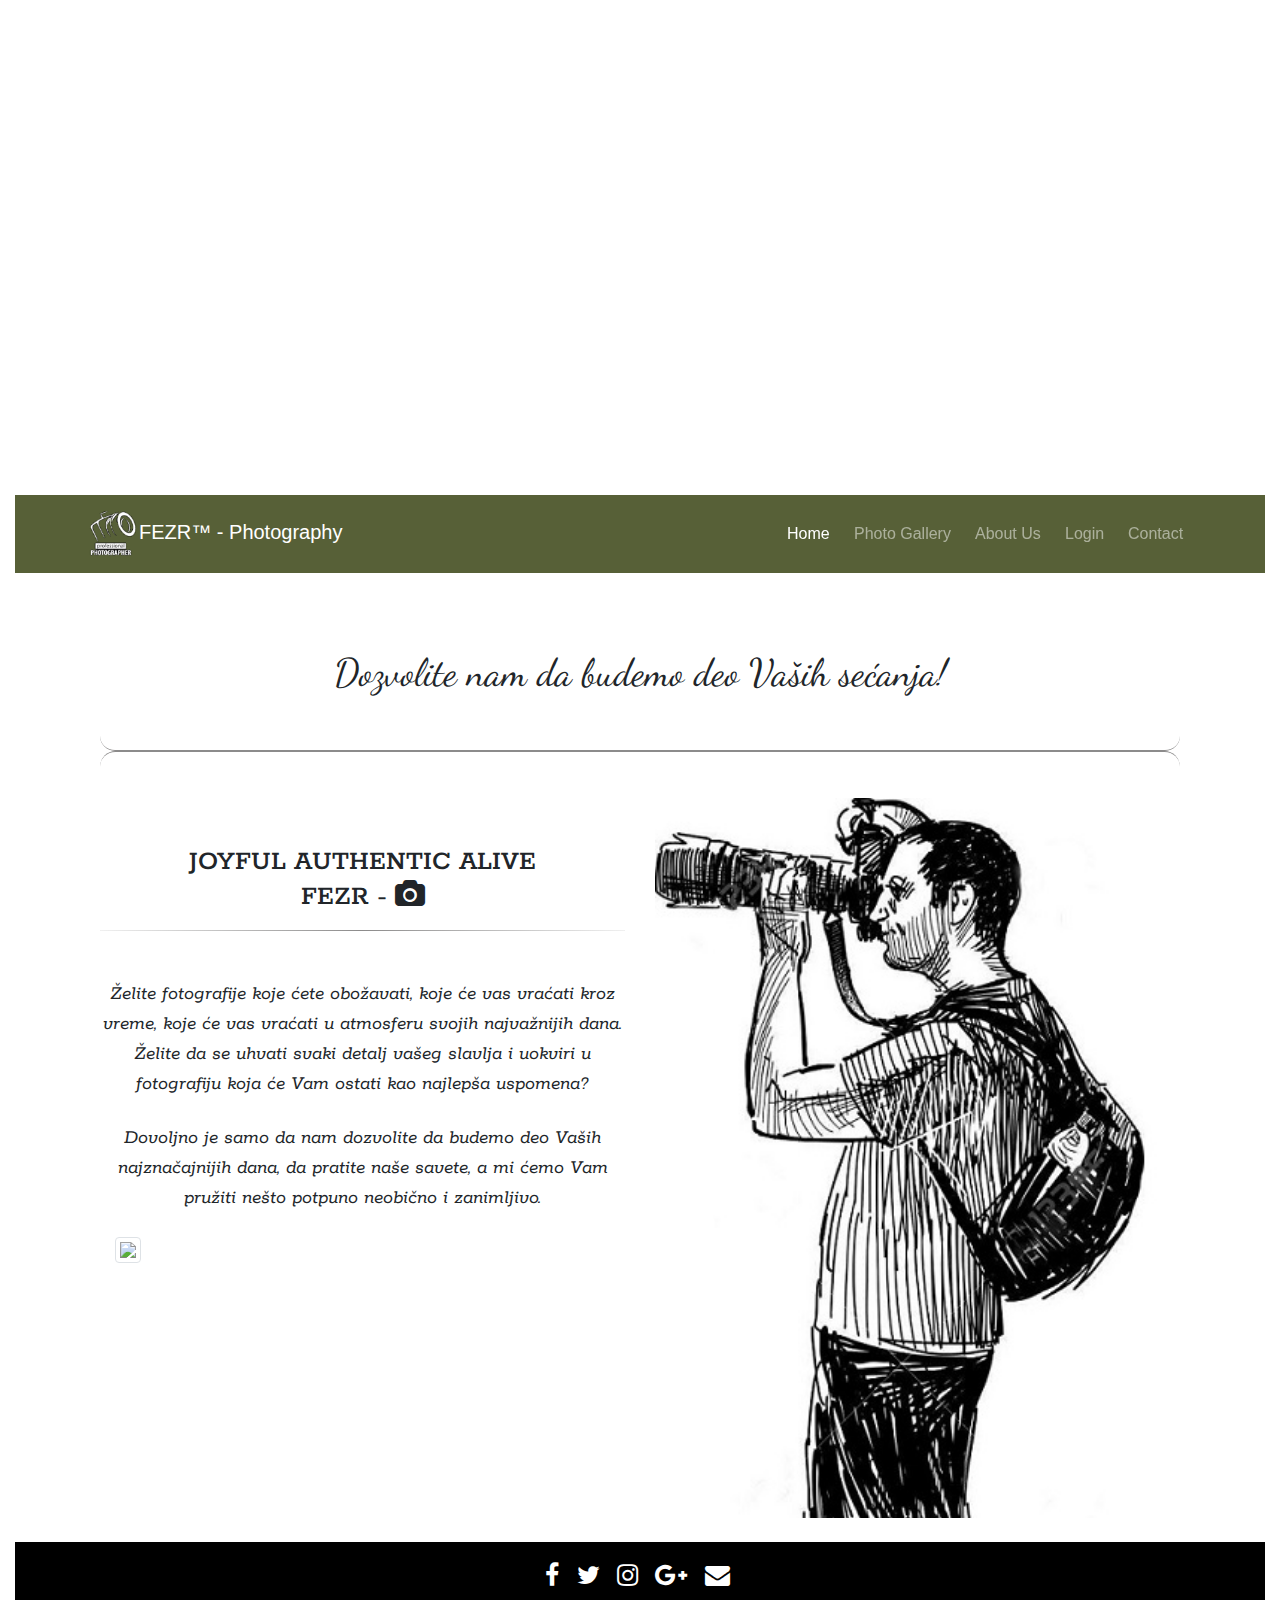
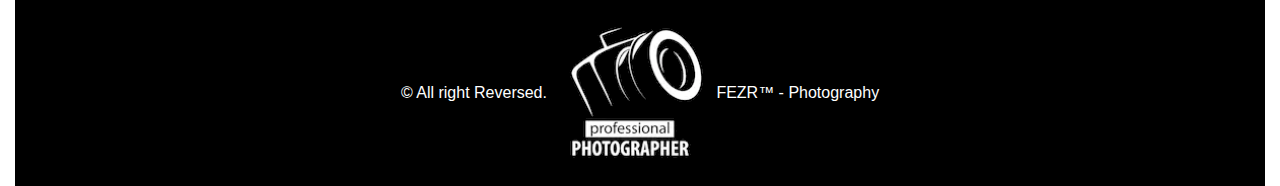
==== commit 9f86270e: "Index manje ispravke i dodate slike" ====
--- a/Zavrsni/index.html
+++ b/Zavrsni/index.html
@@ -80,12 +80,16 @@
 	<div class="col-sm-12 col-md-6">
 	
 
-		<h2 class="text-center mt-5" style="font-family: 'Rokkitt', serif;">FEZR™ Photografy</h2>	
+		<h3 class="text-center text-uppercase mt-5" style="font-family: 'Rokkitt', serif;">Joyful Authentic Alive<p>FEZR -  <i class="fa fa-camera" aria-hidden="true"></i> </p></h3>
 			<hr class="style14">
 
 			<p class="text-center mt-5 p_font"><em>Želite fotografije koje ćete obožavati, koje će vas vraćati kroz vreme, koje će vas vraćati u atmosferu svojih najvažnijih dana. Želite da se uhvati svaki detalj vašeg slavlja i uokviri u fotografiju koja će Vam ostati kao najlepša uspomena?</em></p>
 			
 			<p class="text-center mt-4 p_font"><em>Dovoljno je samo da nam dozvolite da budemo deo Vaših najznačajnijih dana, da pratite naše savete, a mi ćemo Vam pružiti nešto potpuno neobično i zanimljivo.</em></p>
+			<div class="col-12 mt-4">
+					<img src="https://www.nottingham.ac.uk/Alumni/images-multimedia/Newsandevents/2018-news/Thanks-for-the-memories-710x400.jpg" class="img-thumbnail">
+		    </div>
+
 
 	</div>  
 					
--- a/Zavrsni/css/main.css
+++ b/Zavrsni/css/main.css
@@ -138,9 +138,6 @@
 	font-weight:700;
 }
 
-@media (min-width: 992px) {
-}
-
 
 @media (max-width:767px){
 	#footer h5 {
--- a/Zavrsni/css/index.css
+++ b/Zavrsni/css/index.css
@@ -49,5 +49,6 @@
 	 background-image: url('../images/photo-sm.jpg');
 	 height: 450px;
 	 background-size: cover;
+		margin-top: 20px;
 	}
 }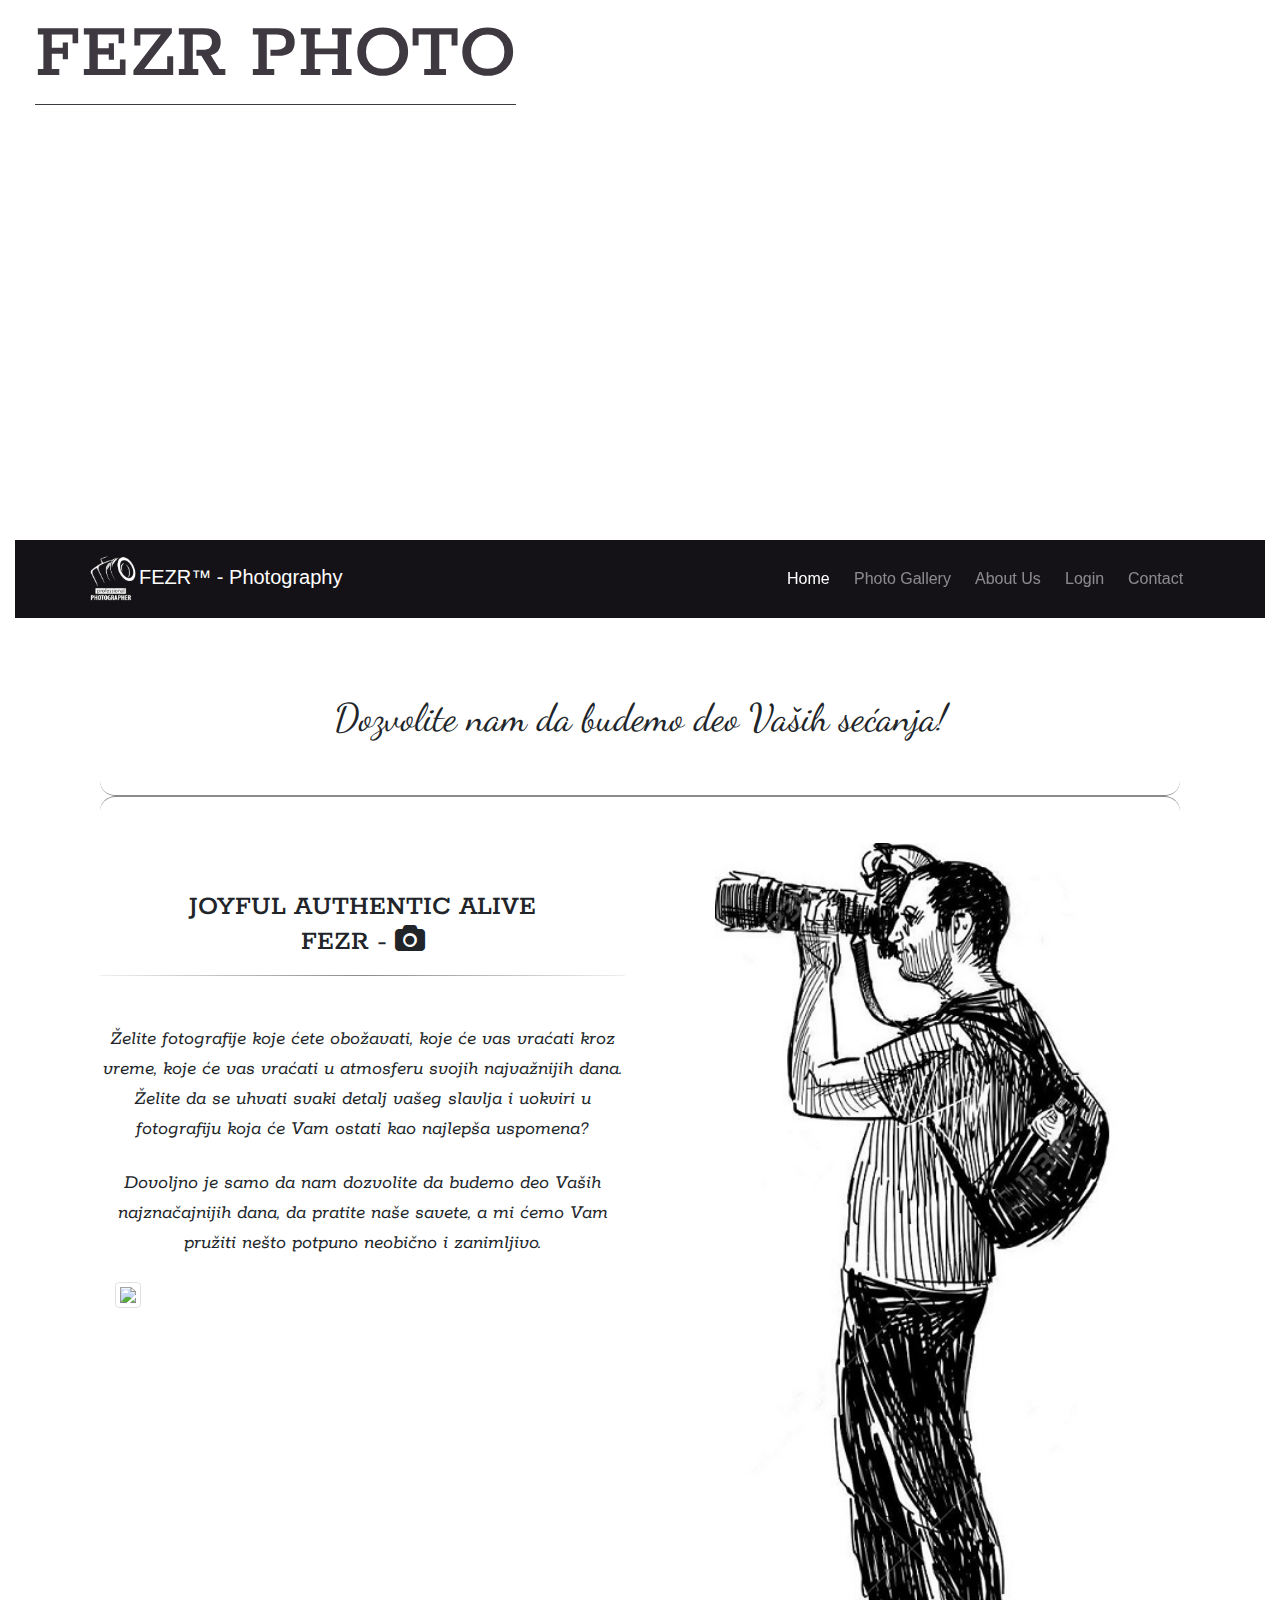
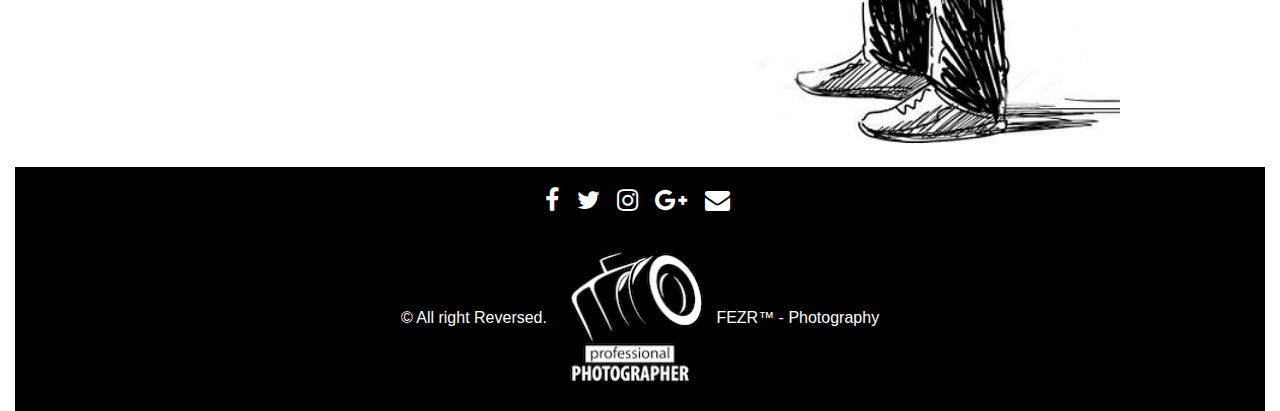
==== commit 49102811: "Malo drugaciji izgled stranice" ====
--- a/Zavrsni/index.html
+++ b/Zavrsni/index.html
@@ -29,14 +29,7 @@
 <body>
 <div  class="container-fluid">
 <div class="header background-image py-2">
-    <div class="text-white">
-                <div class="col-12 text-center">
-                        <h1 class="h1font mt-1 pb-5">Neki Veliki Tekst</h1>
-                        <h4 class="h4font mt-5 pt-5">Neki manji tekst sa kratkim opisom - filozofiranje</h4>
-                </div>	
-        <!--/row-->
-    </div>
-    <!--container-->
+                        <h1 class="h1font mt-2 text-uppercase">fezr photo</h1>
 </div>
 
 <span class="position-absolute trigger"></span>
--- a/Zavrsni/css/main.css
+++ b/Zavrsni/css/main.css
@@ -6,16 +6,16 @@
 
 /*header + container */
 .background-image {
-    min-height: 55vh;
-    background-image: url('https://blogmedia.evbstatic.com/wp-content/uploads/wpmulti/sites/3/2017/03/17121953/iStock-610259354.jpg');
+    min-height: 60vh;
+    background-image: url('http://new-media-world.net/wp-content/uploads/2018/07/new-media-world-digitalcamera.jpg');
     background-size: cover;
     background-position: center;
 }
 
 .navbar-back {
     /*background-color: #27663e !important;*/
-	/*background-color: #777e52 !important;*/
-	background-color: #576037 !important;
+	background-color: #141217 !important;
+	/*background-color: #576037 !important;*/
 
 
 }
@@ -38,6 +38,11 @@
 .h1font {
     font-size: 5em !important;
     font-family: 'Rokkitt', serif;
+	position: absolute;
+	top: 0px;
+	margin-left: 20px;
+	color: #3e3940;
+	border-bottom: 1px solid;
 }
 
 .h4font {
--- a/Zavrsni/css/index.css
+++ b/Zavrsni/css/index.css
@@ -40,15 +40,21 @@
 
 .photo_man_xl {
     background-image: url('../images/photo-xl.jpg');
-	height: 80vmin;
+	 height: 100vmin;
+	 width: 45vmin;
+	 margin-left: auto;
+	 margin-right: auto;
     background-size: cover;
 }
 
 @media (max-width:768px){
 	.photo_man_xl {
 	 background-image: url('../images/photo-sm.jpg');
-	 height: 450px;
+	 height: 60vmin;
+	 width: 60vmin;
 	 background-size: cover;
-		margin-top: 20px;
+	 margin-left: auto;
+	 margin-right: auto;
+	margin-top: 20px;
 	}
 }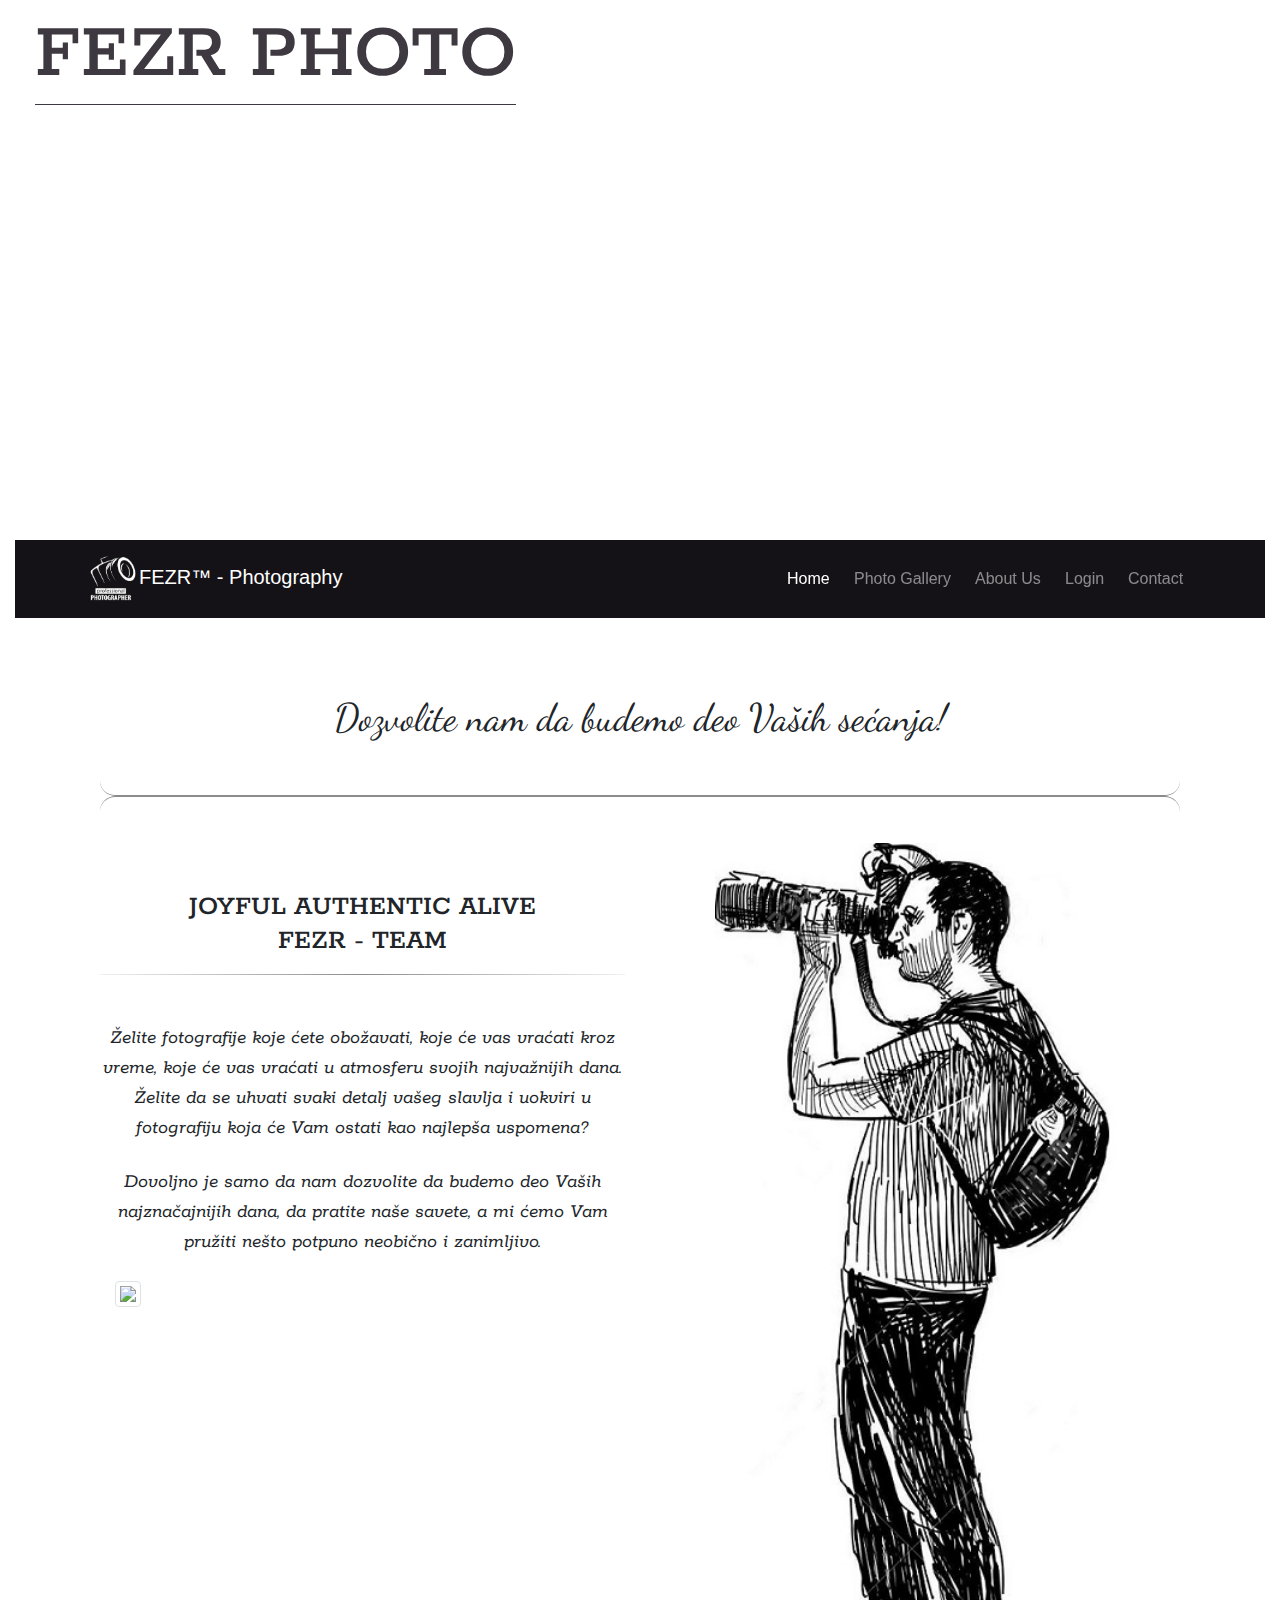
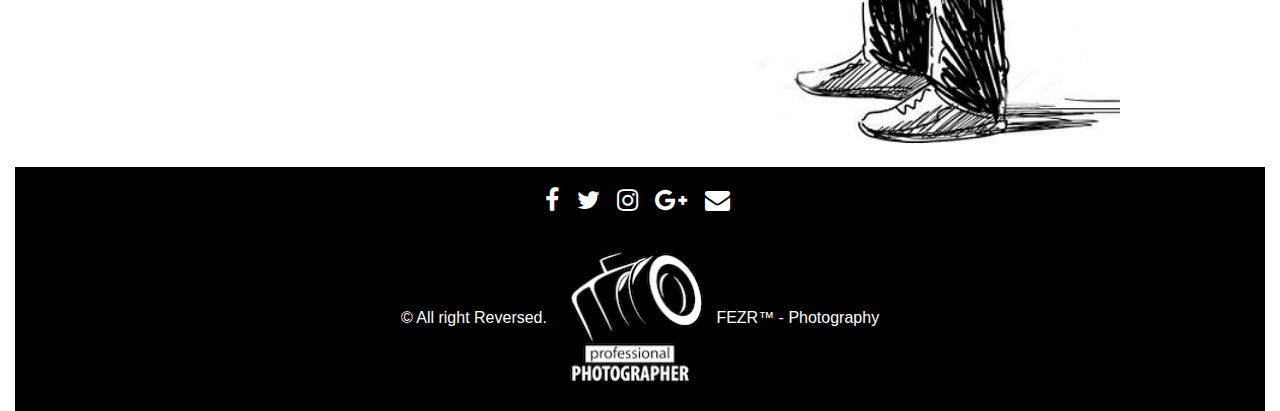
==== commit 41310557: "Skoro pa finalna verzija Zavrsnog zadatka" ====
--- a/Zavrsni/index.html
+++ b/Zavrsni/index.html
@@ -3,7 +3,7 @@
 <head>
 <meta charset="utf-8">
 <meta name="viewport" content="width=device-width, initial-scale=1, shrink-to-fit=no">
-<title>FEZR Neki Naslov</title>
+<title>FEZR™ - Photography</title>
 	
 <!-- CSS BS -->
 <link href="https://stackpath.bootstrapcdn.com/bootstrap/4.3.1/css/bootstrap.min.css" rel="stylesheet" type="text/css">
@@ -73,7 +73,7 @@
 	<div class="col-sm-12 col-md-6">
 	
 
-		<h3 class="text-center text-uppercase mt-5" style="font-family: 'Rokkitt', serif;">Joyful Authentic Alive<p>FEZR -  <i class="fa fa-camera" aria-hidden="true"></i> </p></h3>
+		<h3 class="text-center text-uppercase mt-5" style="font-family: 'Rokkitt', serif;">Joyful Authentic Alive<p>FEZR -  Team </p></h3>
 			<hr class="style14">
 
 			<p class="text-center mt-5 p_font"><em>Želite fotografije koje ćete obožavati, koje će vas vraćati kroz vreme, koje će vas vraćati u atmosferu svojih najvažnijih dana. Želite da se uhvati svaki detalj vašeg slavlja i uokviri u fotografiju koja će Vam ostati kao najlepša uspomena?</em></p>
--- a/Zavrsni/css/main.css
+++ b/Zavrsni/css/main.css
@@ -1,9 +1,3 @@
-/* Istorija:
-CP: Copy-Paste
-main.css: samo za globalni izgled stranica, za personalno prilagodjavanje stranice, koristiti lokalni css
-*/
-
-
 /*header + container */
 .background-image {
     min-height: 60vh;
@@ -143,6 +137,11 @@
 	font-weight:700;
 }
 
+@media (max-width: 1200px) { 
+		.h1font {
+	    font-size: 2.8em !important;
+	}	
+ }
 
 @media (max-width:767px){
 	#footer h5 {
@@ -151,18 +150,15 @@
     padding-bottom: 0px;
     margin-bottom: 10px;
 	}	
-	.h1font {
-	    font-size: 10vw !important;
-    }
     .remove {
         display: block!important;
     }
+			.h1font {
+	    font-size: 2.5em !important;
+	}	
 }
 
 @media (max-width:576px){
-		.h1font {
-	    font-size: 10vw !important;
-	}	
 	#footer h5 {
 	border-bottom: 1px solid #eeeeee;
 	}
@@ -179,4 +175,4 @@
         margin-right: 0px !important;
         margin-left: 0px !important;
     }
-}
+}